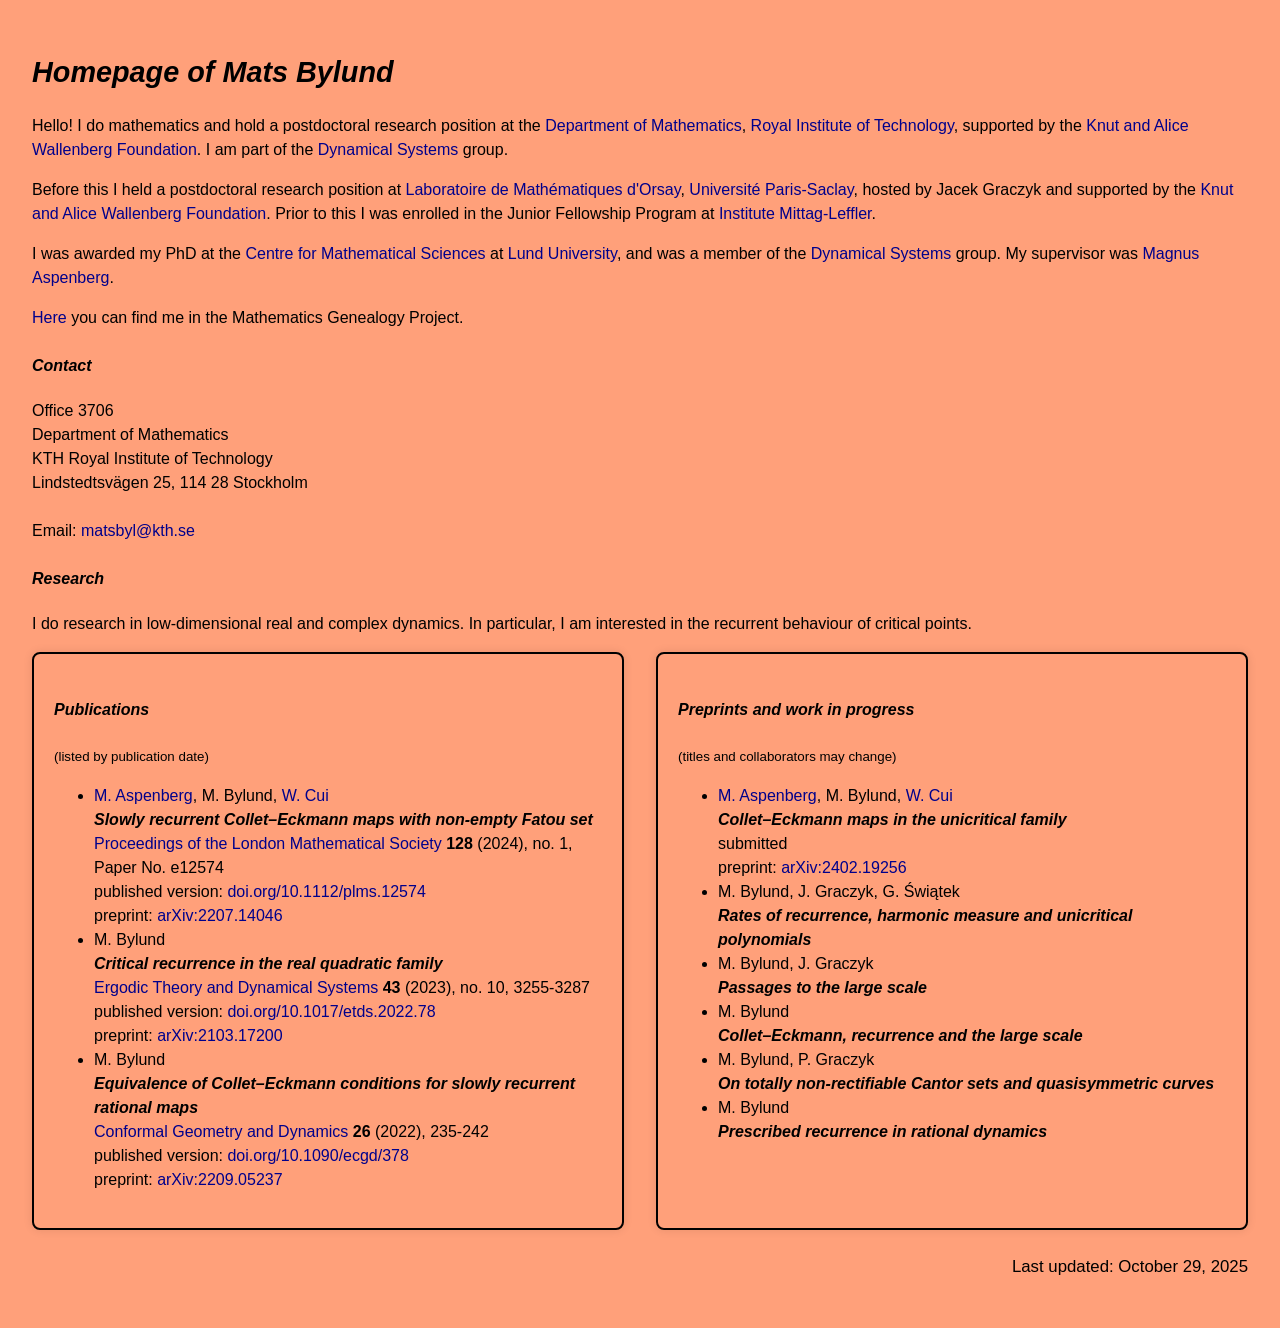
==== index.html @ 538745d1 "Update index.html" ====
<!DOCTYPE html>
<html lang="en">
<head>
  <meta charset="utf-8">
  <title>Homepage of Mats Bylund</title>
  <meta name="description" content="Homepage of Mats Bylund">
  <meta name="keywords" content="mathematics, dynamics, research, hemsida, webpage">
  <meta name="viewport" content="width=device-width, initial-scale=1">

  <style>
    body {
      background-color: LightSalmon;
      font-family: sans-serif;
      line-height: 1.5;
      max-width: 1500px;
      margin: auto;
      padding: 2rem;
    }
    h1 {
      font-size: 1.8em;
    }
    h4 {
      margin-top: 1.5rem;
    }
    a {
      color: darkblue;
      text-decoration: none;
    }
    a:hover {
      text-decoration: underline;
    }
    .columns {
      display: flex;
      flex-wrap: wrap;
      gap: 2rem;
      margin-top: 1rem;
    }
    .column {
      flex: 1;
      min-width: 300px;
    }
    .last-updated {
      text-align: right;
      font-size: 1.05em;
      color: black;
      margin-top: 1.5rem;
    }
  </style>
</head>

<body>
  <h1><i>Homepage of Mats Bylund</i></h1>
  
  <p>
    Hello! I do mathematics and hold a postdoctoral research position at the
    <a href="https://www.kth.se/math/department-of-mathematics-1.833813">Department of Mathematics</a>,
    <a href="https://www.kth.se/en">Royal Institute of Technology</a>, supported by the
    <a href="https://kaw.wallenberg.org/en/mats-bylund">Knut and Alice Wallenberg Foundation</a>.
    I am part of the <a href="https://www.kth.se/math/analysis/dynsyst">Dynamical Systems</a> group.
  </p>

  <p>
    Before this I held a postdoctoral research position at
    <a href="https://www.imo.universite-paris-saclay.fr/en/">Laboratoire de Math&eacute;matiques d'Orsay</a>,
    <a href="https://www.universite-paris-saclay.fr/en/">Universit&eacute; Paris-Saclay</a>,
    hosted by Jacek Graczyk and supported by the
    <a href="https://kaw.wallenberg.org/en/mats-bylund">Knut and Alice Wallenberg Foundation</a>.
    Prior to this I was enrolled in the Junior Fellowship Program at
    <a href="http://www.mittag-leffler.se/" target="_blank">Institute Mittag-Leffler</a>.
  </p>

  <p>
    I was awarded my PhD at the
    <a href="https://www.maths.lu.se/english/">Centre for Mathematical Sciences</a> at
    <a href="https://www.lunduniversity.lu.se/">Lund University</a>, and was a member of the
    <a href="https://www.maths.lu.se/forskning/forskargrupper/dynamical-systems//" target="_blank">
      Dynamical Systems
    </a> group. My supervisor was
    <a href="https://www1.maths.lth.se/matematiklth/personal/magnusa/" target="_blank">Magnus Aspenberg</a>.
  </p>

  <p>
    <a href="https://www.mathgenealogy.org/id.php?id=288633">Here</a>
    you can find me in the Mathematics Genealogy Project.
  </p>

  <h4><i>Contact</i></h4>
  <p>
    Office 3706<br>
    Department of Mathematics<br>
    KTH Royal Institute of Technology<br>
    Lindstedtsv&auml;gen 25, 114 28 Stockholm<br><br>
    Email: <a href="mailto:matsbyl@kth.se">matsbyl@kth.se</a>
  </p>

  <h4><i>Research</i></h4>
  <p>I do research in low-dimensional real and complex dynamics. In particular, I am interested in the recurrent behaviour of critical points.</p>

  <div class="columns">
    <div class="column", style="border: 2px solid black;
            padding: 20px;
            margin: 0 auto;
            max-width: 600px;
            background-color: LightSalmon;
            box-shadow: 0 0 10px rgba(0, 0, 0, 0.1);
            border-radius: 8px;">
      <h4><i>Publications</i></h4>
      <small>(listed by publication date)</small>
      <ul>
        <li>
          <a href="https://www1.maths.lth.se/matematiklth/personal/magnusa/">M. Aspenberg</a>,
          M. Bylund,
          <a href="https://www1.maths.lth.se/matematiklth/personal/weiwei/">W. Cui</a><br>
          <b><i>Slowly recurrent Collet&ndash;Eckmann maps with non-empty Fatou set</i></b><br>
          <a href="https://www.lms.ac.uk/publications/plms">Proceedings of the London Mathematical Society</a>
          <b>128</b> (2024), no. 1, Paper No. e12574<br>
          published version:
          <a href="https://doi.org/10.1112/plms.12574">doi.org/10.1112/plms.12574</a><br>
          preprint:
          <a href="https://arxiv.org/abs/2207.14046">arXiv:2207.14046</a>
        </li>

        <li>
          M. Bylund<br>
          <b><i>Critical recurrence in the real quadratic family</i></b><br>
          <a href="https://www.cambridge.org/core/journals/ergodic-theory-and-dynamical-systems">
            Ergodic Theory and Dynamical Systems
          </a>
          <b>43</b> (2023), no. 10, 3255-3287<br>
          published version:
          <a href="https://doi.org/10.1017/etds.2022.78">doi.org/10.1017/etds.2022.78</a><br>
          preprint:
          <a href="https://arxiv.org/abs/2103.17200">arXiv:2103.17200</a>
        </li>

        <li>
          M. Bylund<br>
          <b><i>Equivalence of Collet&ndash;Eckmann conditions for slowly recurrent rational maps</i></b><br>
          <a href="https://www.ams.org/publications/journals/journalsframework/ecgd">Conformal Geometry and Dynamics</a>
          <b>26</b> (2022), 235-242<br>
          published version:
          <a href="https://doi.org/10.1090/ecgd/378">doi.org/10.1090/ecgd/378</a><br>
          preprint:
          <a href="https://arxiv.org/abs/2209.05237">arXiv:2209.05237</a>
        </li>
      </ul>
    </div>
    
    <div div class="column", style="border: 2px solid black;
            padding: 20px;
            margin: 0 auto;
            max-width: 600px;
            background-color: LightSalmon;
            box-shadow: 0 0 10px rgba(0, 0, 0, 0.1);
            border-radius: 8px;">
      <h4><i>Preprints and work in progress</i></h4>
      <small>(titles and collaborators may change)</small>
      <ul>
        <li>
          <a href="https://www1.maths.lth.se/matematiklth/personal/magnusa/">M. Aspenberg</a>,
          M. Bylund,
          <a href="https://www1.maths.lth.se/matematiklth/personal/weiwei/">W. Cui</a><br>
          <b><i>Collet&ndash;Eckmann maps in the unicritical family</i></b><br>
          submitted<br>
          preprint: <a href="https://arxiv.org/abs/2402.19256">arXiv:2402.19256</a>
        </li>

        <li>M. Bylund, J. Graczyk, G. &Sacute;wi&#261;tek<br>
          <b><i>Rates of recurrence, harmonic measure and unicritical polynomials</i></b>
        </li>

        <li>M. Bylund, J. Graczyk<br>
          <b><i>Passages to the large scale</i></b>
        </li>

        <li>M. Bylund<br>
          <b><i>Collet&ndash;Eckmann, recurrence and the large scale</i></b>
        </li>

        <li>M. Bylund, P. Graczyk<br>
          <b><i>On totally non-rectifiable Cantor sets and quasisymmetric curves</i></b>
        </li>

        <li>M. Bylund<br>
          <b><i>Prescribed recurrence in rational dynamics</i></b>
        </li>
      </ul>
    </div>
  </div>

  <p class="last-updated">Last updated: October 29, 2025</p>
</body>
</html>
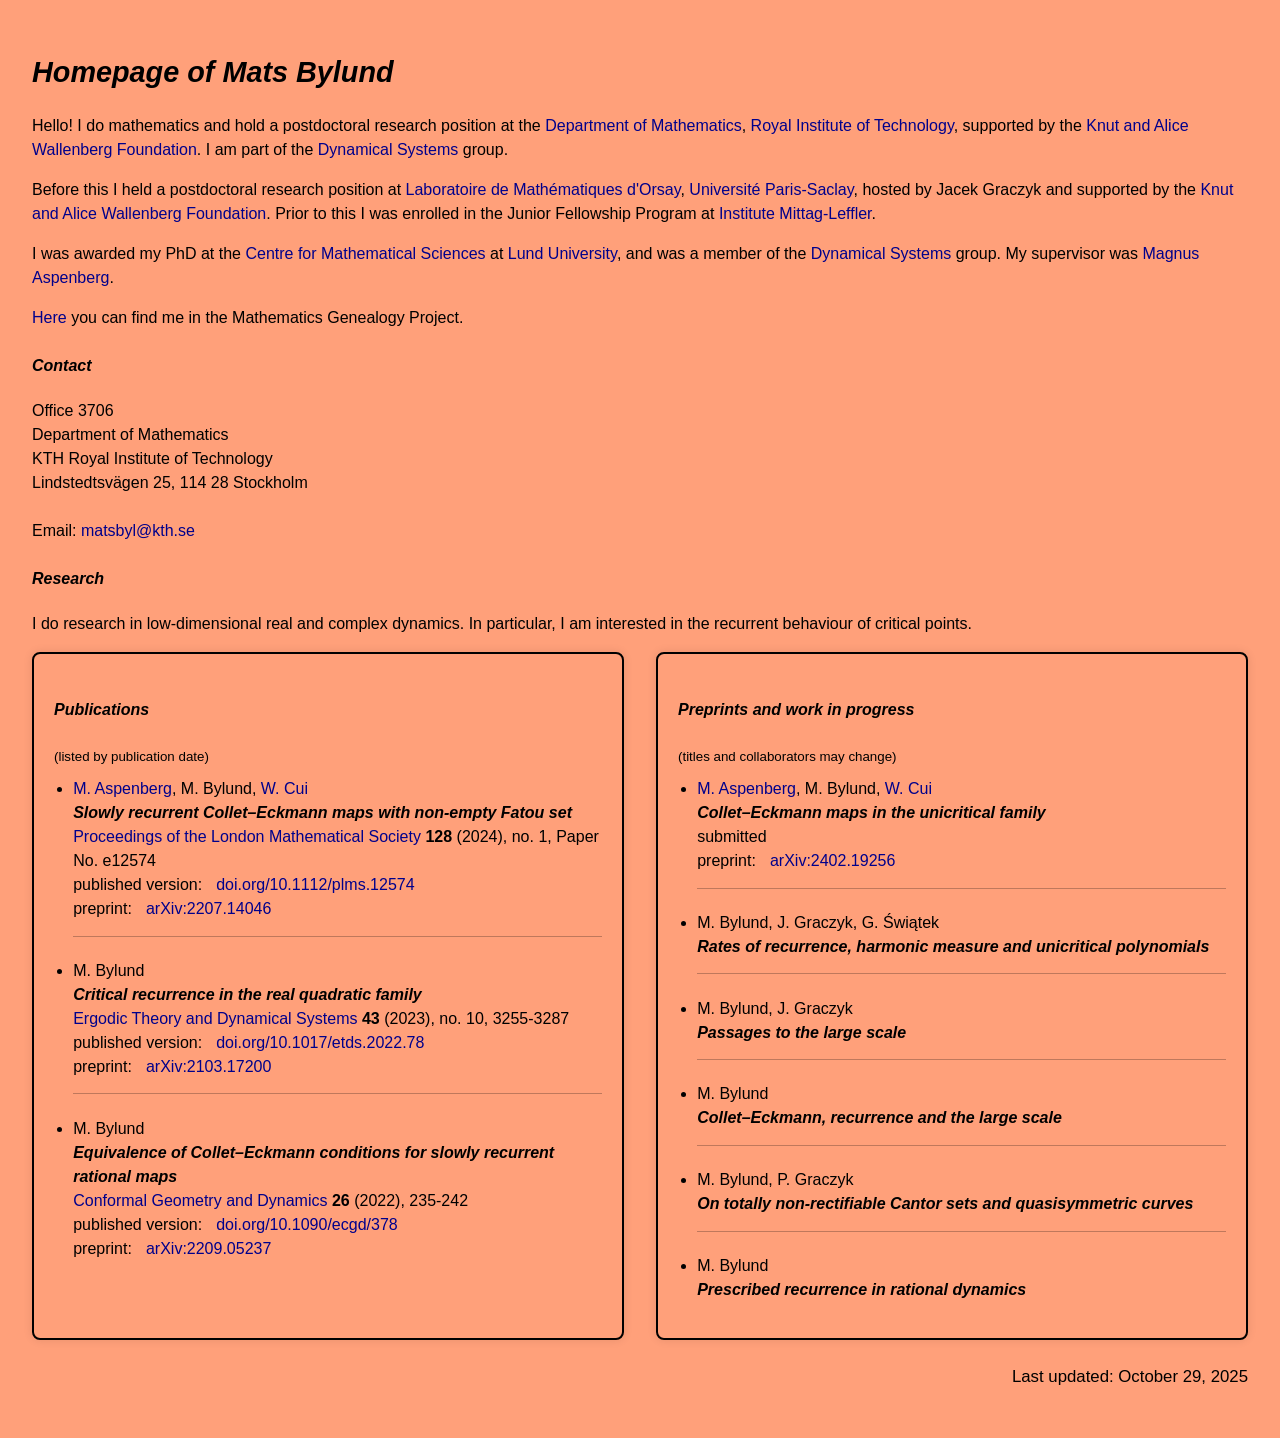
==== commit 8c09ebd8: "Update index.html" ====
--- a/index.html
+++ b/index.html
@@ -44,6 +44,36 @@
       font-size: 1.05em;
       color: black;
       margin-top: 1.5rem;
+    }
+    /* Publications / preprints lists: reduce “author-to-wrong-title” confusion */
+    .columns ul {
+      padding-left: 1.2rem;      /* nicer bullet indent */
+      margin-top: 0.6rem;
+    }
+    
+    .columns li {
+      margin: 0 0 1.4rem 0;      /* clear separation between papers */
+      padding-bottom: 0.9rem;    /* extra breathing room */
+      border-bottom: 1px solid rgba(0,0,0,0.25);
+    }
+    
+    .columns li:last-child {
+      border-bottom: none;
+      padding-bottom: 0;
+      margin-bottom: 0;
+    }
+    
+    /* Make the long “meta” lines belong to the current entry */
+    .columns li br + a,
+    .columns li br + b,
+    .columns li br + i {
+      /* no-op safeguard; real fix below */
+    }
+    
+    .columns li a[href*="doi.org"],
+    .columns li a[href*="arxiv.org"] {
+      display: inline-block;
+      margin-left: 0.6rem;
     }
   </style>
 </head>
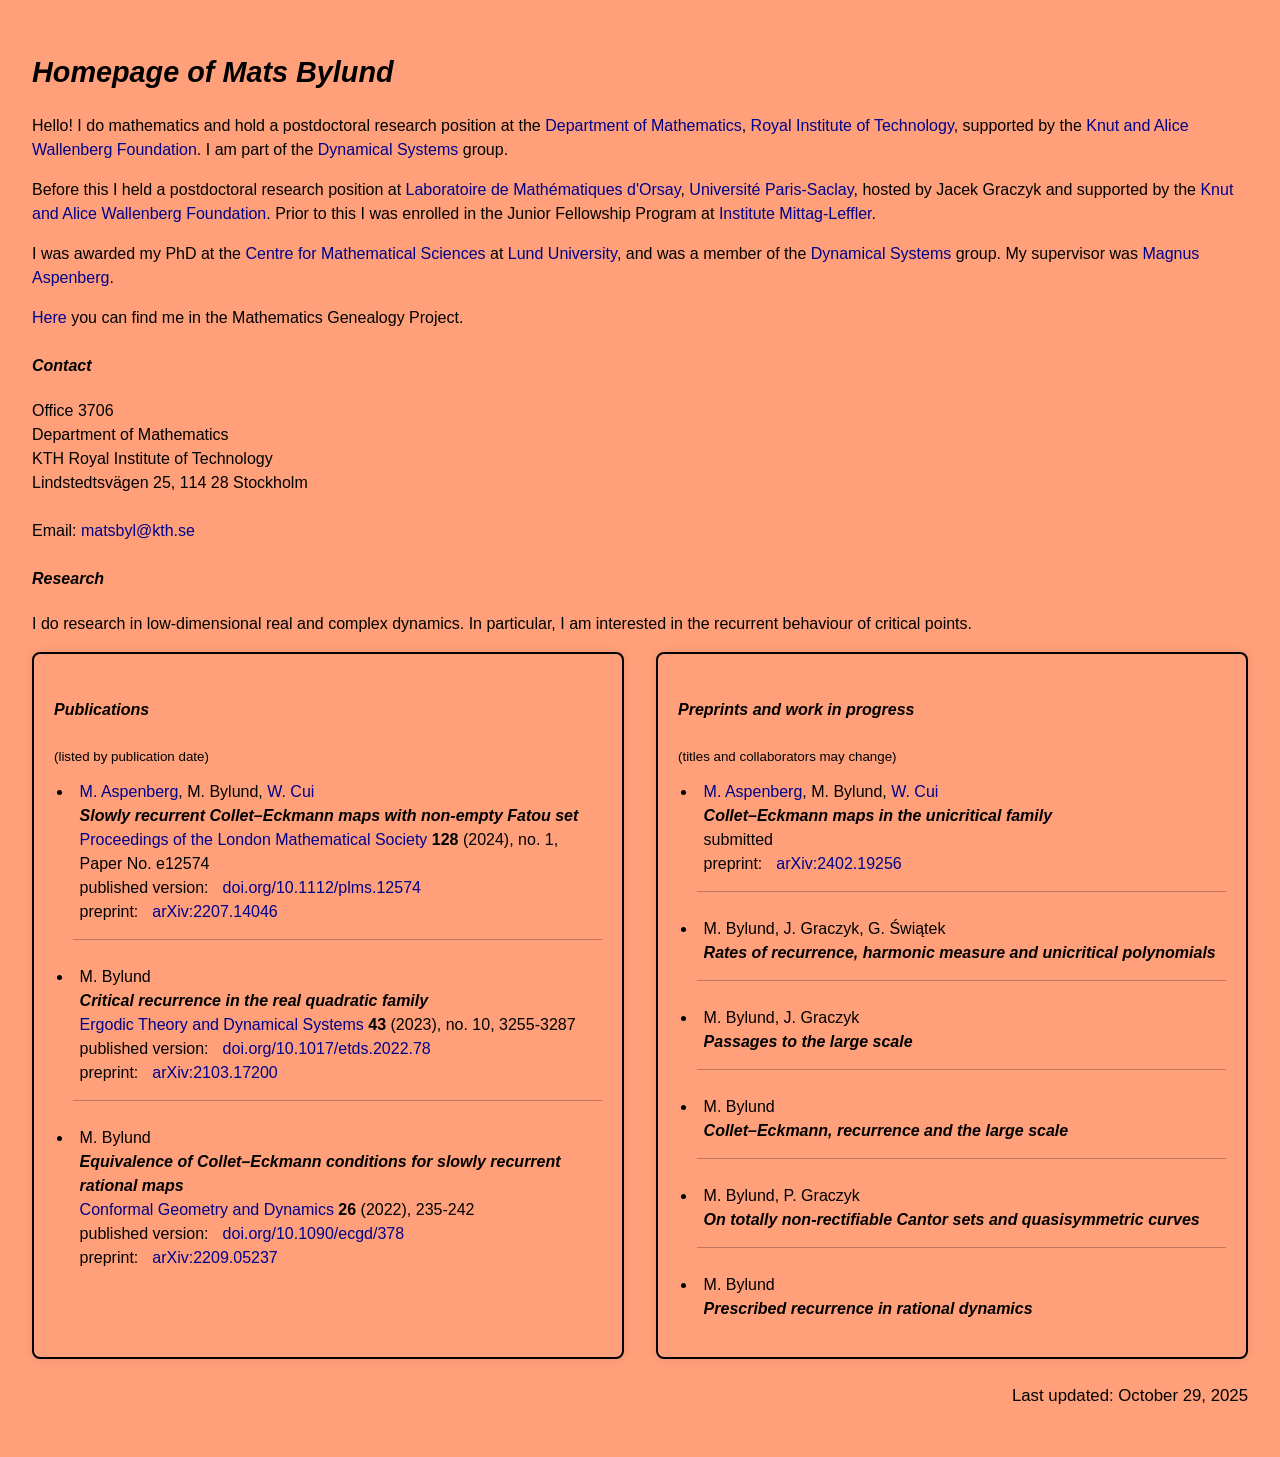
==== commit ed1c694e: "Update index.html" ====
--- a/index.html
+++ b/index.html
@@ -75,6 +75,14 @@
       display: inline-block;
       margin-left: 0.6rem;
     }
+
+    .columns li {
+      margin: 0 0 1.4rem 0;
+      padding: 0.2rem 0 0.9rem 0;
+      border-bottom: 1px solid rgba(0,0,0,0.25);
+    
+      padding-left: 0.4rem;   /* bullet stays, content shifts a bit */
+}
   </style>
 </head>
 
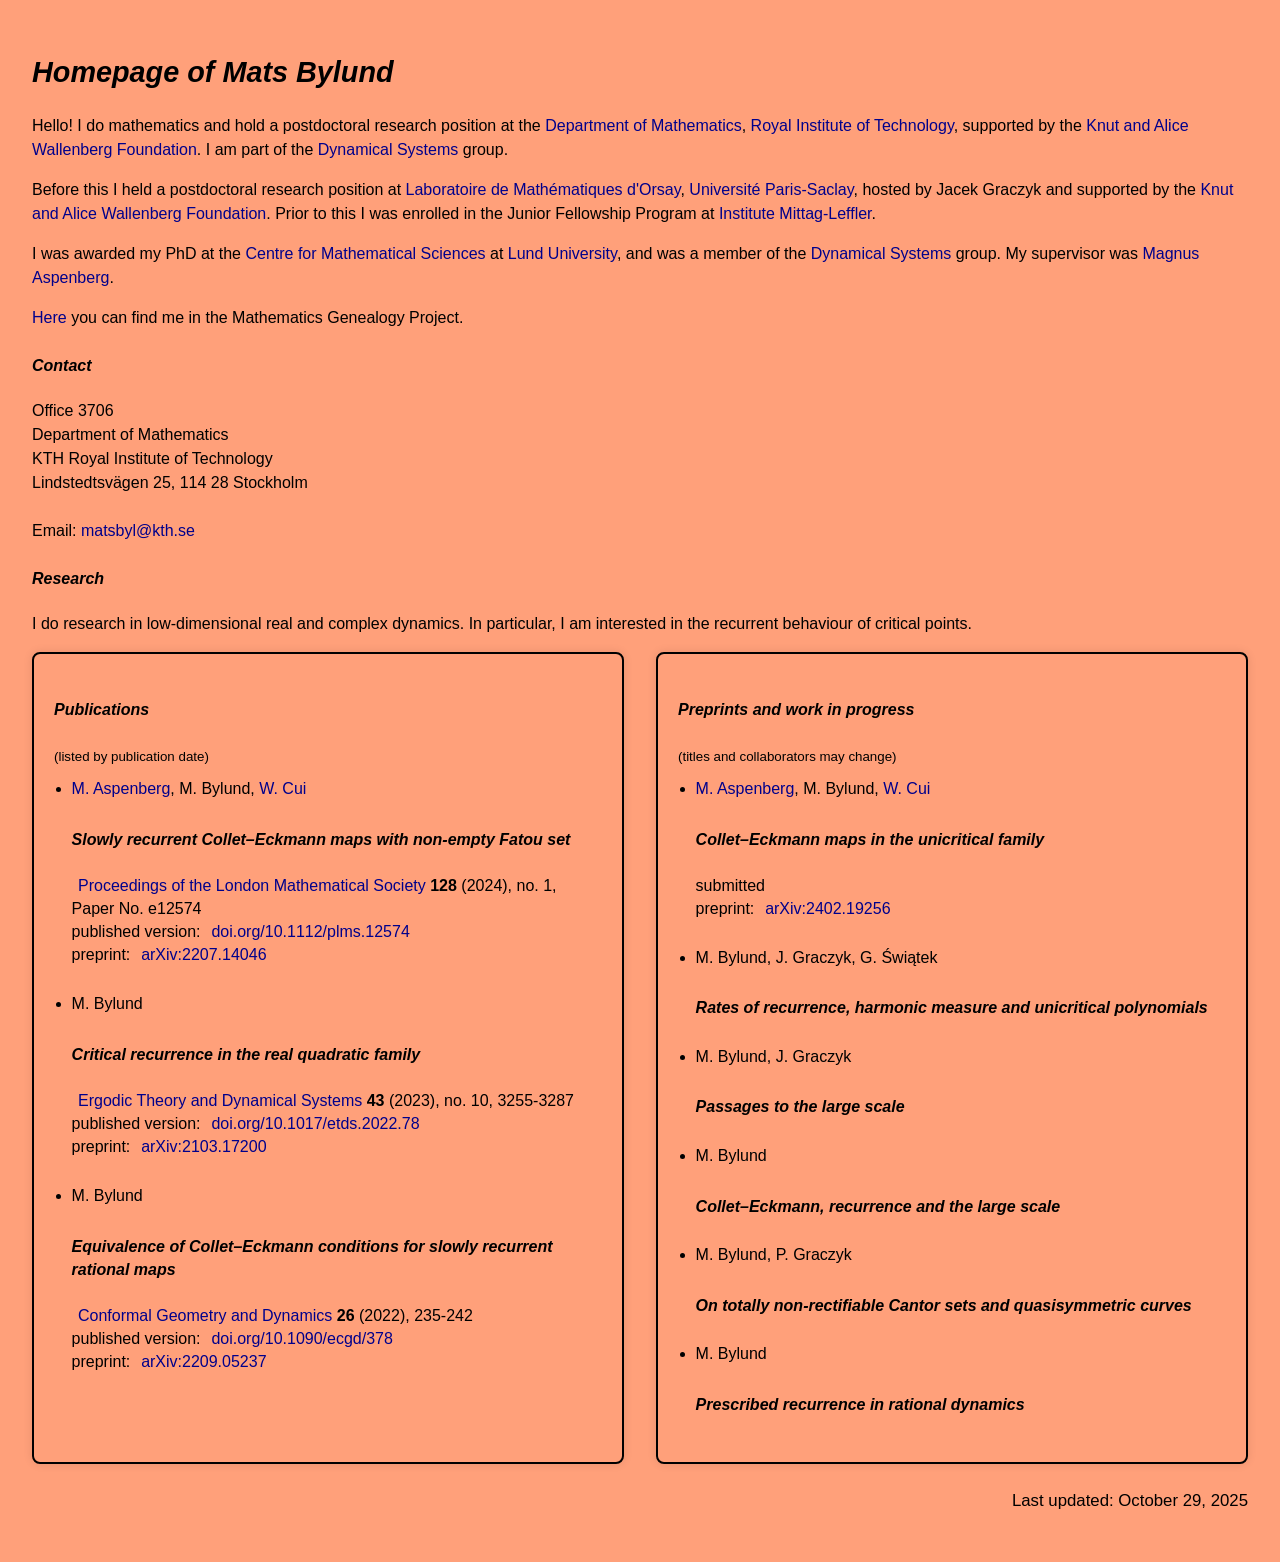
==== commit e3aa9239: "Update index.html" ====
--- a/index.html
+++ b/index.html
@@ -45,44 +45,29 @@
       color: black;
       margin-top: 1.5rem;
     }
-    /* Publications / preprints lists: reduce “author-to-wrong-title” confusion */
+
+    /* Publications / preprints: clean, line-free separation */
     .columns ul {
-      padding-left: 1.2rem;      /* nicer bullet indent */
+      padding-left: 1.1rem;
       margin-top: 0.6rem;
     }
     
     .columns li {
-      margin: 0 0 1.4rem 0;      /* clear separation between papers */
-      padding-bottom: 0.9rem;    /* extra breathing room */
-      border-bottom: 1px solid rgba(0,0,0,0.25);
-    }
-    
-    .columns li:last-child {
-      border-bottom: none;
-      padding-bottom: 0;
-      margin-bottom: 0;
-    }
-    
-    /* Make the long “meta” lines belong to the current entry */
+      margin-bottom: 1.6rem;   /* main separator */
+      line-height: 1.45;
+    }
+    
+    /* Visually group authors vs title */
+    .columns li b i {
+      display: block;
+      margin-top: 0.25rem;
+    }
+    
+    /* Slight indent for journal / meta lines */
     .columns li br + a,
-    .columns li br + b,
-    .columns li br + i {
-      /* no-op safeguard; real fix below */
-    }
-    
-    .columns li a[href*="doi.org"],
-    .columns li a[href*="arxiv.org"] {
-      display: inline-block;
-      margin-left: 0.6rem;
-    }
-
-    .columns li {
-      margin: 0 0 1.4rem 0;
-      padding: 0.2rem 0 0.9rem 0;
-      border-bottom: 1px solid rgba(0,0,0,0.25);
-    
-      padding-left: 0.4rem;   /* bullet stays, content shifts a bit */
-}
+    .columns li br + b {
+      margin-left: 0.4rem;
+    }
   </style>
 </head>
 
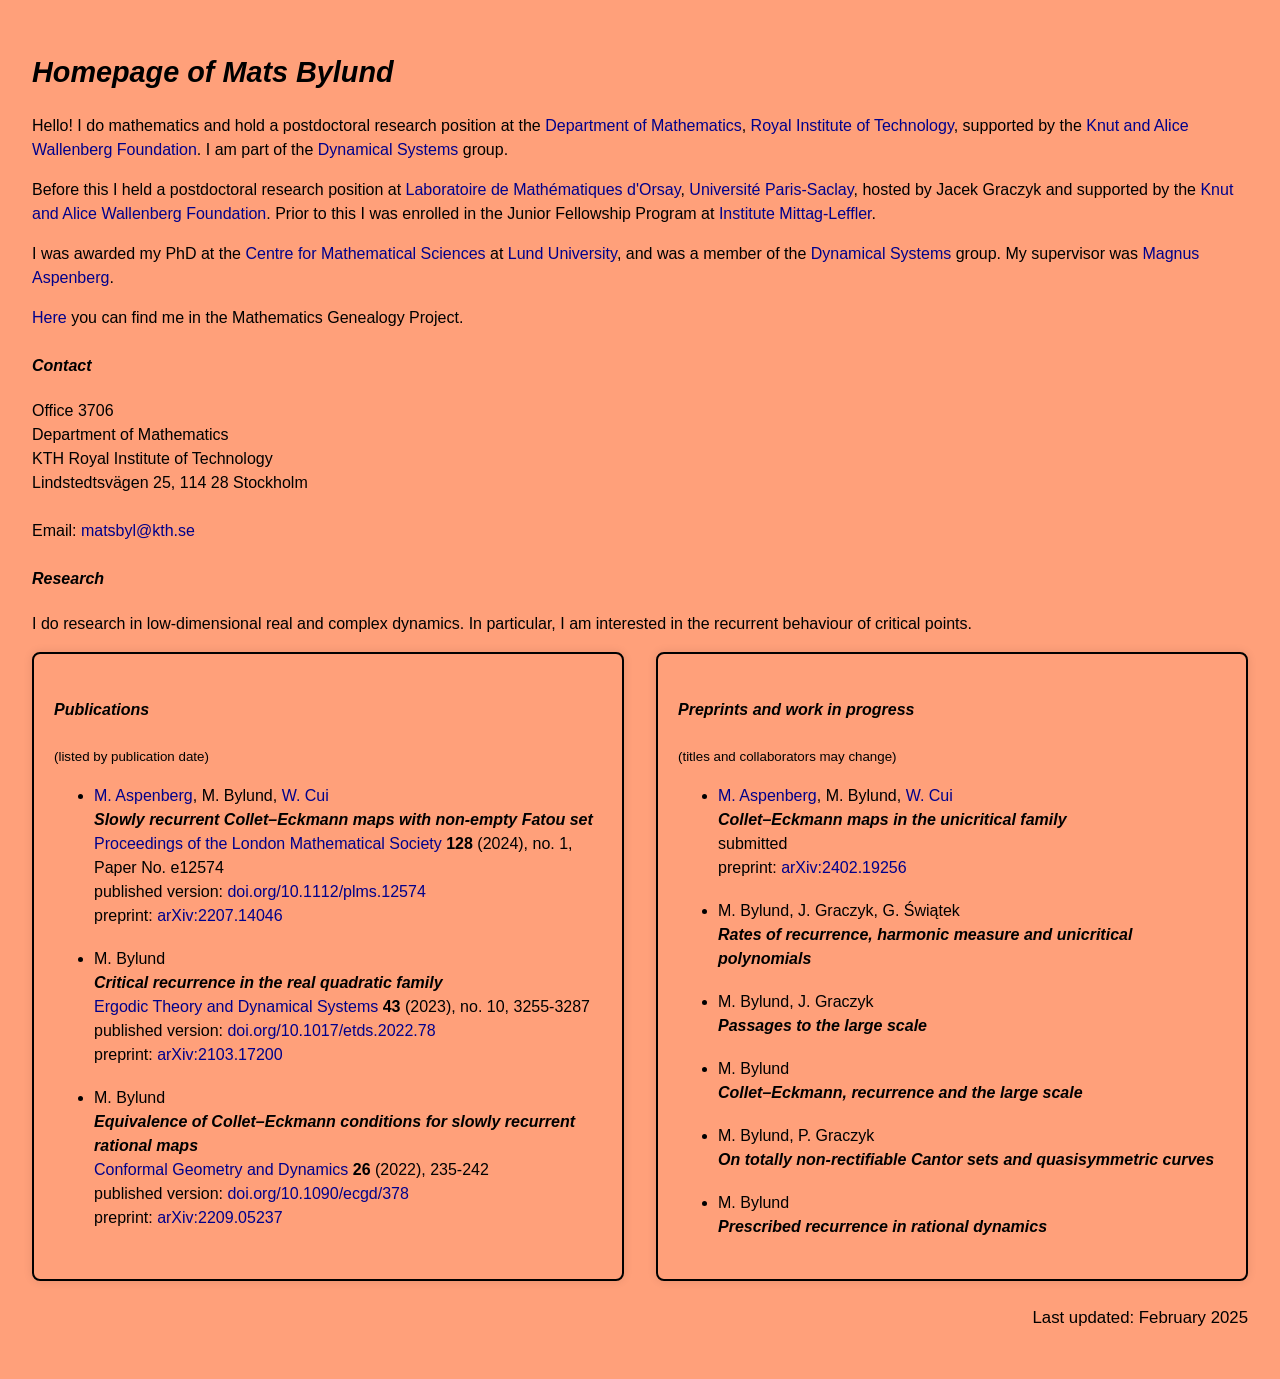
==== commit 546678be: "Update index.html" ====
--- a/index.html
+++ b/index.html
@@ -39,34 +39,14 @@
       flex: 1;
       min-width: 300px;
     }
+    .columns li {
+      margin-bottom: 1.2rem;
+    }
     .last-updated {
       text-align: right;
       font-size: 1.05em;
       color: black;
       margin-top: 1.5rem;
-    }
-
-    /* Publications / preprints: clean, line-free separation */
-    .columns ul {
-      padding-left: 1.1rem;
-      margin-top: 0.6rem;
-    }
-    
-    .columns li {
-      margin-bottom: 1.6rem;   /* main separator */
-      line-height: 1.45;
-    }
-    
-    /* Visually group authors vs title */
-    .columns li b i {
-      display: block;
-      margin-top: 0.25rem;
-    }
-    
-    /* Slight indent for journal / meta lines */
-    .columns li br + a,
-    .columns li br + b {
-      margin-left: 0.4rem;
     }
   </style>
 </head>
@@ -211,6 +191,6 @@
     </div>
   </div>
 
-  <p class="last-updated">Last updated: October 29, 2025</p>
+  <p class="last-updated">Last updated: February 2025</p>
 </body>
 </html>
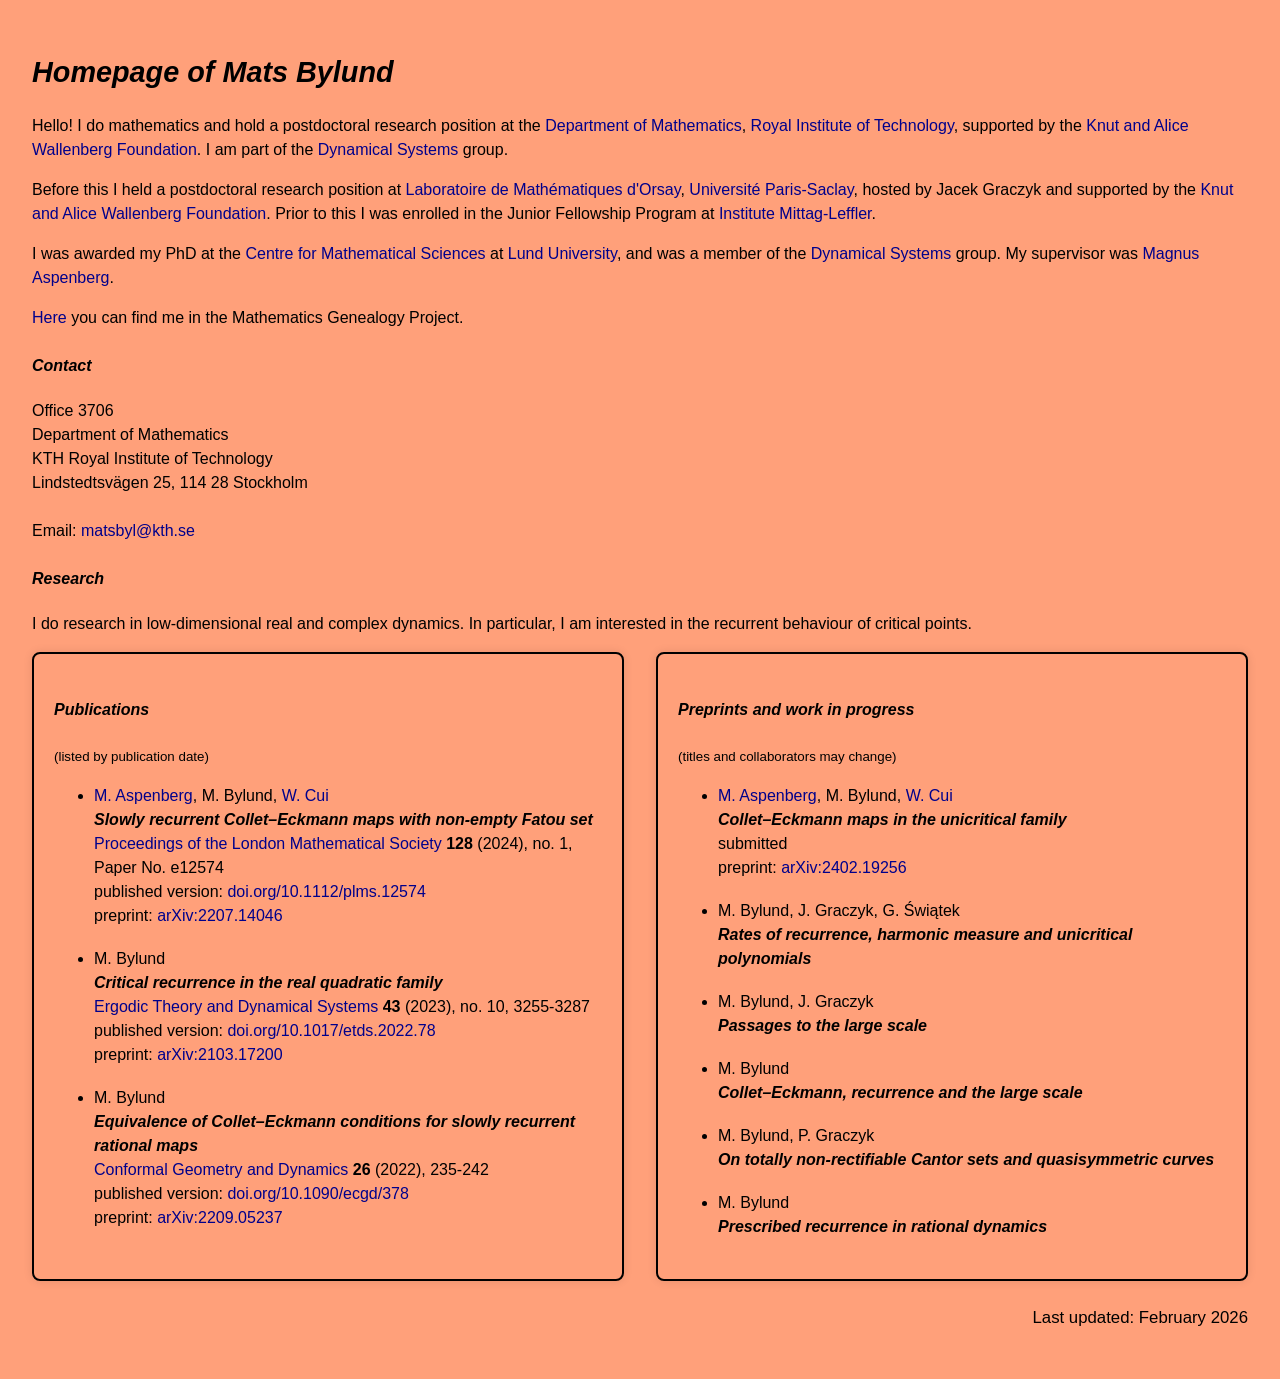
==== commit 047a7c6b: "Update index.html" ====
--- a/index.html
+++ b/index.html
@@ -100,7 +100,7 @@
   <p>I do research in low-dimensional real and complex dynamics. In particular, I am interested in the recurrent behaviour of critical points.</p>
 
   <div class="columns">
-    <div class="column", style="border: 2px solid black;
+    <div class="column" style="border: 2px solid black;
             padding: 20px;
             margin: 0 auto;
             max-width: 600px;
@@ -149,7 +149,7 @@
       </ul>
     </div>
     
-    <div div class="column", style="border: 2px solid black;
+    <div div class="column" style="border: 2px solid black;
             padding: 20px;
             margin: 0 auto;
             max-width: 600px;
@@ -191,6 +191,6 @@
     </div>
   </div>
 
-  <p class="last-updated">Last updated: February 2025</p>
+  <p class="last-updated">Last updated: February 2026</p>
 </body>
 </html>
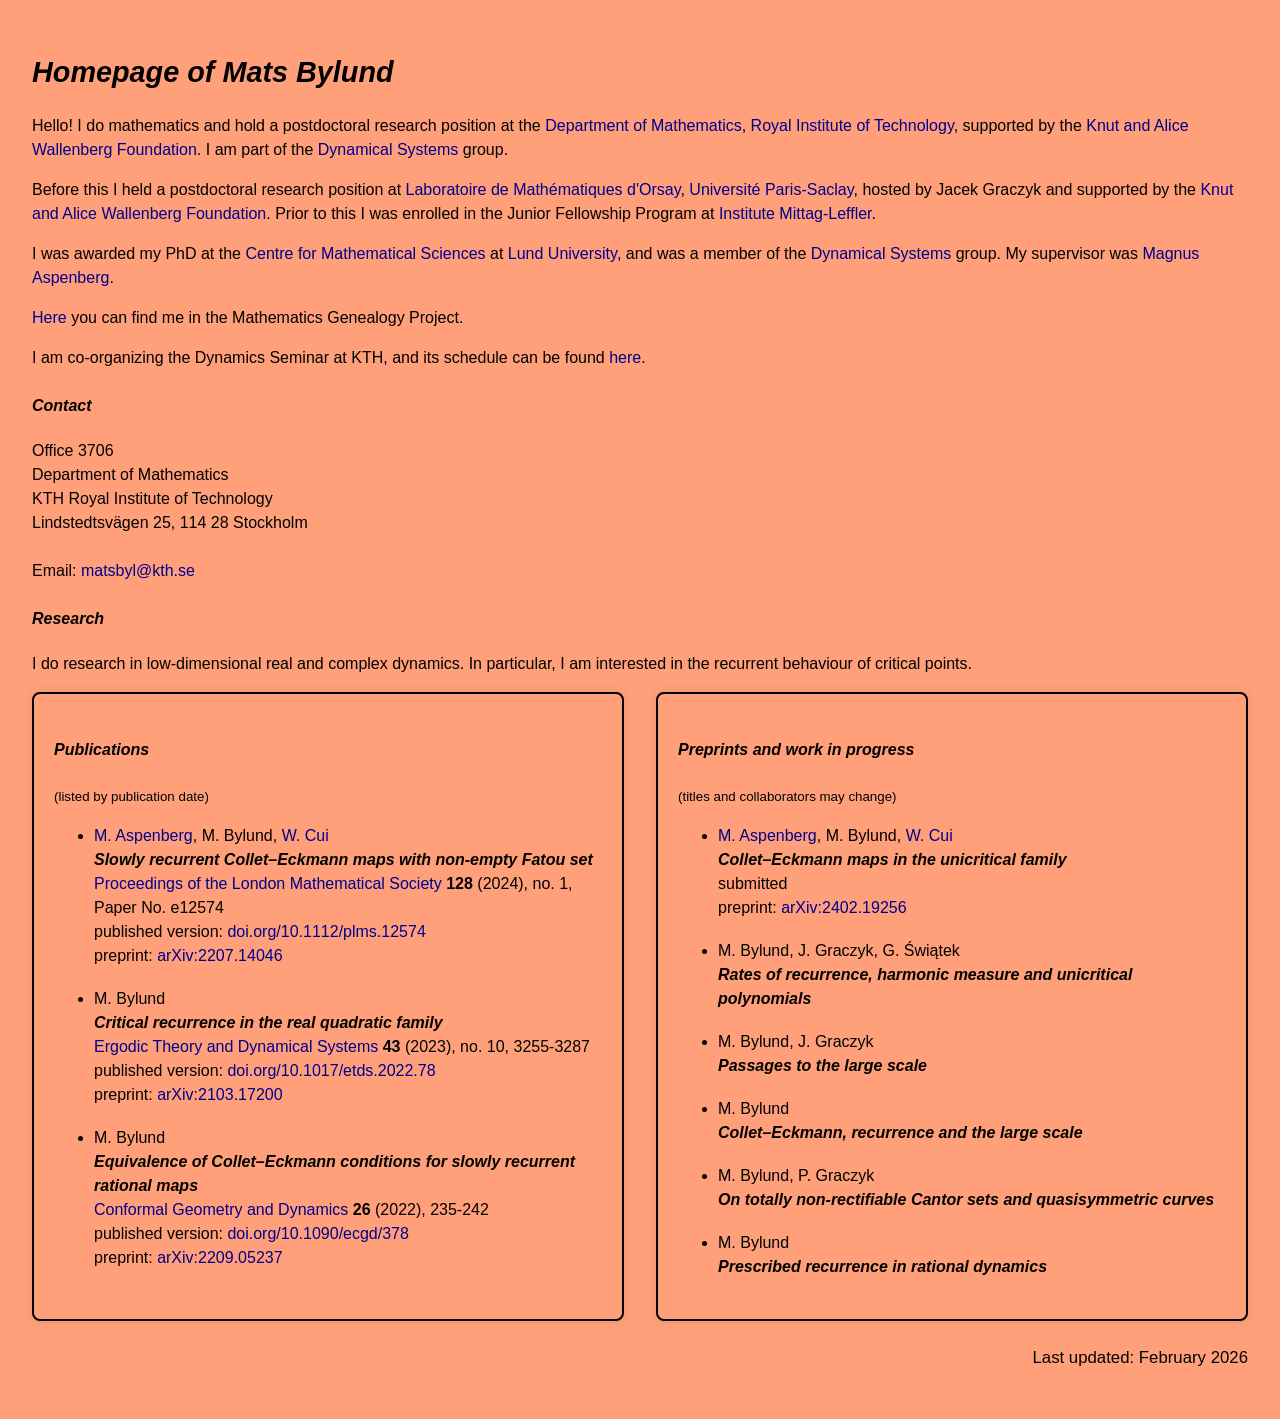
==== commit 5d3bb5e3: "Update index.html" ====
--- a/index.html
+++ b/index.html
@@ -85,6 +85,10 @@
   <p>
     <a href="https://www.mathgenealogy.org/id.php?id=288633">Here</a>
     you can find me in the Mathematics Genealogy Project.
+  </p>
+
+  <p>
+    I am co-organizing the Dynamics Seminar at KTH, and its schedule can be found <a href="https://matsbylund.github.io/seminars/">here</a>.
   </p>
 
   <h4><i>Contact</i></h4>
